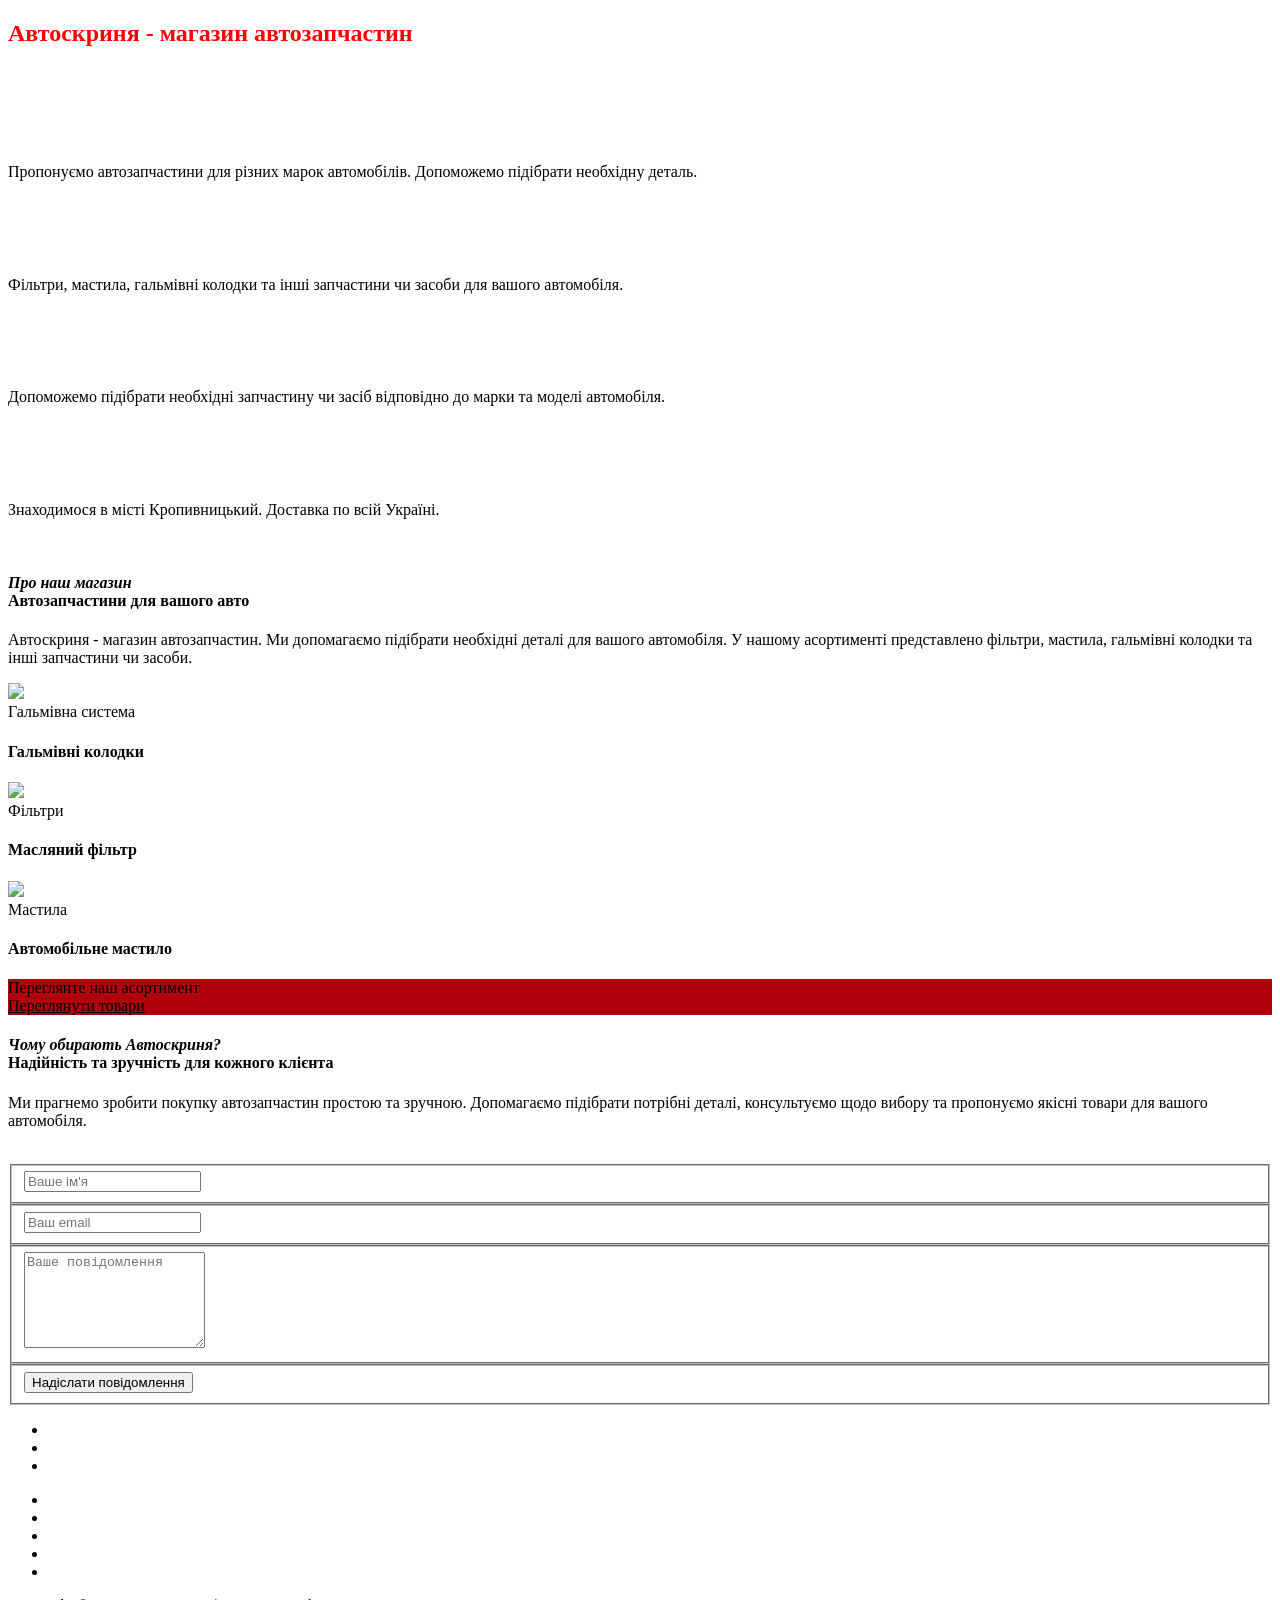
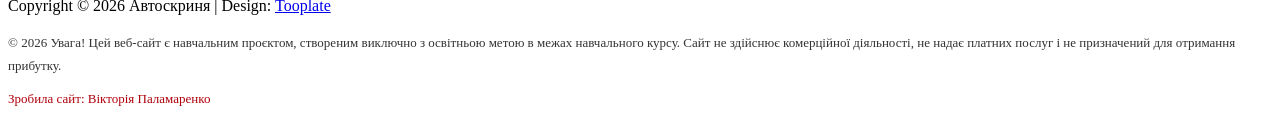
==== index.html @ 046abf92 "Add files via upload" ====
<!doctype html>
<!--[if lt IE 7]>      <html class="no-js lt-ie9 lt-ie8 lt-ie7" lang=""> <![endif]-->
<!--[if IE 7]>         <html class="no-js lt-ie9 lt-ie8" lang=""> <![endif]-->
<!--[if IE 8]>         <html class="no-js lt-ie9" lang=""> <![endif]-->
<!--[if gt IE 8]><!--> <html class="no-js" lang=""> <!--<![endif]-->
    <head>
        <meta charset="utf-8">
        <meta http-equiv="X-UA-Compatible" content="IE=edge,chrome=1">
<!--

Template 2091 Ziggy

http://www.tooplate.com/view/2091-ziggy

-->
        <title>Автоскриня - магазин автозапчастин</title>
        <meta name="description" content="Автоскриня - магазин автозапчастин. Запчастини та все, що потрібно вашому автомобілю. Консультація та допомога у виборі запчастин.">
        <meta name="viewport" content="width=device-width, initial-scale=1">
        
        <link href="https://fonts.googleapis.com/css?family=Open+Sans:300,400,600,700,800" rel="stylesheet">
        <link rel="apple-touch-icon" href="apple-touch-icon.png">

        <link rel="stylesheet" href="css/bootstrap.min.css">
        <link rel="stylesheet" href="css/bootstrap-theme.min.css">
        <link rel="stylesheet" href="css/fontAwesome.css">
        <link rel="stylesheet" href="css/tooplate-style.css">

        <script src="js/vendor/modernizr-2.8.3-respond-1.4.2.min.js"></script>
    </head>
    <body>
        

        <section class="first-section" 
			style="background-image:url('img/images.jpg')";background-size: cover; background-position: center;">
          <div class="container">
            <div class="row">
              <div class="col-md-12">
                <div class="text-content">
                  <h2 style="color: red;">Автоскриня - магазин автозапчастин</h2>
                  <div class="line-dec"></div>
                  <span style="color: white;">Надійні автотовари та запчастини для вашого автомобіля</span>
                </div>
              </div>
            </div>
          </div>
        </section>

        <section class="second-section"
			style="background-image:url('img/images.jpg')";background-size: cover; background-position: center;">
          <div class="container">
            <div class="row">
              <div class="col-md-3 col-sm-6">
                <div class="service-item">
                  <div class="icon">
                    <img src="img/IMG_20261004_141650_410.png" alt="">
                  </div>
                  <h4 style="color: #FFFFFF;"> Якісні запчастини</h4>
                  <p>Пропонуємо автозапчастини для різних марок автомобілів. Допоможемо підібрати необхідну деталь.</p>
                </div>
              </div>
              <div class="col-md-3 col-sm-6">
                <div class="service-item">
                  <div class="icon">
                    <img src="img/IMG_20261004_141649_511.png" alt="">
                  </div>
                  <h4 style="color: #FFFFFF;">Широкий асортимент</h4>
                  <p>Фільтри, мастила, гальмівні колодки та інші запчастини чи засоби для вашого автомобіля.</p>
                </div>
              </div>
              <div class="col-md-3 col-sm-6">
                <div class="service-item">
                  <div class="icon">
                    <img src="img/IMG_20261004_141649_895.png" alt="">
                  </div>
                  <h4 style="color: #FFFFFF;">Допомога у виборі</h4>
                  <p>Допоможемо підібрати необхідні запчастину чи засіб відповідно до марки та моделі автомобіля.</p>
                </div>
              </div>
              <div class="col-md-3 col-sm-6">
                <div class="service-item">
                  <div class="icon">
                    <img src="img/IMG_20261004_141649_577.png" alt="">
                  </div>
                  <h4 style="color: #FFFFFF;">Зручне замовлення</h4>
                  <p>Знаходимося в місті Кропивницький. Доставка по всій Україні.</p>
                </div>
              </div>
            </div>
          </div>
        </section>

        <section class="third-section"
			style="background-image:url('img/images.jpg')";background-size: cover; background-position: center;">
          <div class="container">
            <div class="row">
              <div class="col-md-10 col-md-offset-1">
                <div class="left-image col-md-4">
                  <img src="img/IMG_20261003_163013_142.png" alt="">
                </div>
                <div class="right-text col-md-8">
                  <h4><em>Про наш магазин</em><br>Автозапчастини для вашого авто </h4>
                  <p>Автоскриня -  магазин автозапчастин. Ми допомагаємо підібрати необхідні деталі для вашого автомобіля. У нашому асортименті представлено фільтри, мастила, гальмівні колодки та інші запчастини чи засоби.</p>
                </div>
              </div>
            </div>
          </div>
        </section>

        <section class="fourth-section"
			style="background-image:url('img/images.jpg')";background-size: cover; background-position: center;">
          <div class="container">
            <div class="row">
              <div class="col-md-3 col-sm-6">
                <div class="portfolio-item first-item">
                  <div class="image">
                    <a href="img/01-big-item.jpg" data-lightbox="image-1"><img src="img/IMG_20261004_154417_099.jpg"></a>
                  </div>
                  <div class="text">
                    <span>Гальмівна система</span>
                    <h4>Гальмівні колодки</h4>
                  </div>
                </div>
              </div>
              <div class="col-md-3 col-sm-6">
                <div class="portfolio-item second-item">
                  <div class="image">
                    <a href="img/02-big-item.jpg" data-lightbox="image-1"><img src="img/IMG_20261004_154334_117.jpg"></a>
                  </div>
                  <div class="text">
                    <span>Фільтри</span>
                    <h4>Масляний фільтр</h4>
                  </div>
                </div>
              </div>
              <div class="col-md-3 col-sm-6">
                <div class="portfolio-item third-item">
                  <div class="image">
                    <a href="img/03-big-item.jpg" data-lightbox="image-1"><img src="img/d1448d23336bb88b0eebe94c1fd5f167.jpg"></a>
                  </div>
                  <div class="text">
                    <span>Мастила</span>
                    <h4>Автомобільне мастило</h4>
                  </div>
                </div>
              </div>
              <div class="col-md-3 col-sm-6">
                <div class="send-to-portfolio" style= 'background-color: #b0000b'>
                  <span>Переглянте наш асортимент</span>
                  <div class="primary-button">
                    <a href="portfolio-page.html"; style= 'color: #000000'>Переглянути товари</a>
                  </div>
                </div>
              </div>
            </div>
          </div>
        </section>

        <section class="fivth-section"
			style="background-image:url('img/images.jpg')";background-size: cover; background-position: center;">
          <div class="container">
            <div class="row">
              <div class="col-md-10 col-md-offset-1"> 
                <div class="left-text col-md-8">
                  <h4><em>Чому обирають Автоскриня?</em><br>Надійність та зручність для кожного клієнта</h4>
                  <p>Ми прагнемо зробити покупку автозапчастин простою та зручною. Допомагаємо підібрати потрібні деталі, консультуємо щодо вибору та пропонуємо якісні товари для вашого автомобіля.</p>
                </div>
                <div class="right-image col-md-4">
                  <img src="img/right-image.png" alt="">
                </div>
              </div>
            </div>
          </div>
        </section>

        <section class="sixth-section"
			style="background-image:url('img/images.jpg')";background-size: cover; background-position: center;">
          <div class="container">
            <div class="row">
              <div class="col-md-6">
                <div class="row">
                  <form id="contact" action="" method="post">
                    <div class="col-md-6">
                      <fieldset>
                        <input name="name" type="text" class="form-control" id="name" placeholder="Ваше ім'я" required="">
                      </fieldset>
                    </div>
                    <div class="col-md-6">
                      <fieldset>
                        <input name="email" type="email" class="form-control" id="email" placeholder="Ваш email" required="">
                      </fieldset>
                    </div>
                    <div class="col-md-12">
                      <fieldset>
                        <textarea name="message" rows="6" class="form-control" id="message" placeholder="Ваше повідомлення" required=""></textarea>
                      </fieldset>
                    </div>
                    <div class="col-md-12">
                      <fieldset>
                        <button type="submit" id="form-submit" class="btn">Надіслати повідомлення</button>
                      </fieldset>
                    </div>
                  </form>
                </div>
              </div>
              <div class="col-md-5">
                <div class="right-info">
                  <ul>
                    <li><a href="#" style="color: #FFFFFF;"><i class="fa fa-envelope" style="color: #FFFFFF;"></i>avtoskrynya56</a></li>
                    <li><a href="#" style="color: #FFFFFF;"><i class="fa fa-phone" style="color: #FFFFFF;"></i>0660778805</a></li>
                    <li><a href="#" style="color: #FFFFFF;"><i class="fa fa-map-marker" style="color: #FFFFFF;"></i>м.Кропивницький,вул.Холодноярська 56,Україна</a></li>
                  </ul>
                </div>
              </div>
            </div>
          </div>
        </section>

        <footer>
          <div class="container">
            <div class="row">
              <div class="col-md-12">
                <ul>
                  <li><a href="https://www.facebook.com/tooplate"><i class="fa fa-facebook"></i></a></li>
                  <li><a href="#"><i class="fa fa-twitter"></i></a></li>
                  <li><a href="#"><i class="fa fa-linkedin"></i></a></li>
                  <li><a href="#"><i class="fa fa-rss"></i></a></li>
                  <li><a href="#"><i class="fa fa-dribbble"></i></a></li>
                </ul>
                <p>Copyright &copy; 2026 Автоскриня
                        
                        | Design: <a href="https://www.facebook.com/tooplate" target="_parent">Tooplate</a></p>
						<p style="color: #333333; font-size: 13px; line-height: 1.8; margin-top: 15px;">
  © 2026 Увага! Цей веб-сайт є навчальним проєктом, створеним виключно з освітньою метою в межах навчального курсу. Сайт не здійснює комерційної діяльності, не надає платних послуг і не призначений для отримання прибутку.
</p>

<p style="color: #b0000b; font-size: 13px;">
  Зробила сайт: Вікторія Паламаренко
</p>
              </div>
            </div>
          </div>
        </footer>

        <script src="//ajax.googleapis.com/ajax/libs/jquery/1.11.2/jquery.min.js"></script>
        <script>window.jQuery || document.write('<script src="js/vendor/jquery-1.11.2.min.js"><\/script>')</script>

        <script src="js/vendor/bootstrap.min.js"></script>

        <script src="js/plugins.js"></script>
        <script src="js/main.js"></script>

    </body>
</html>
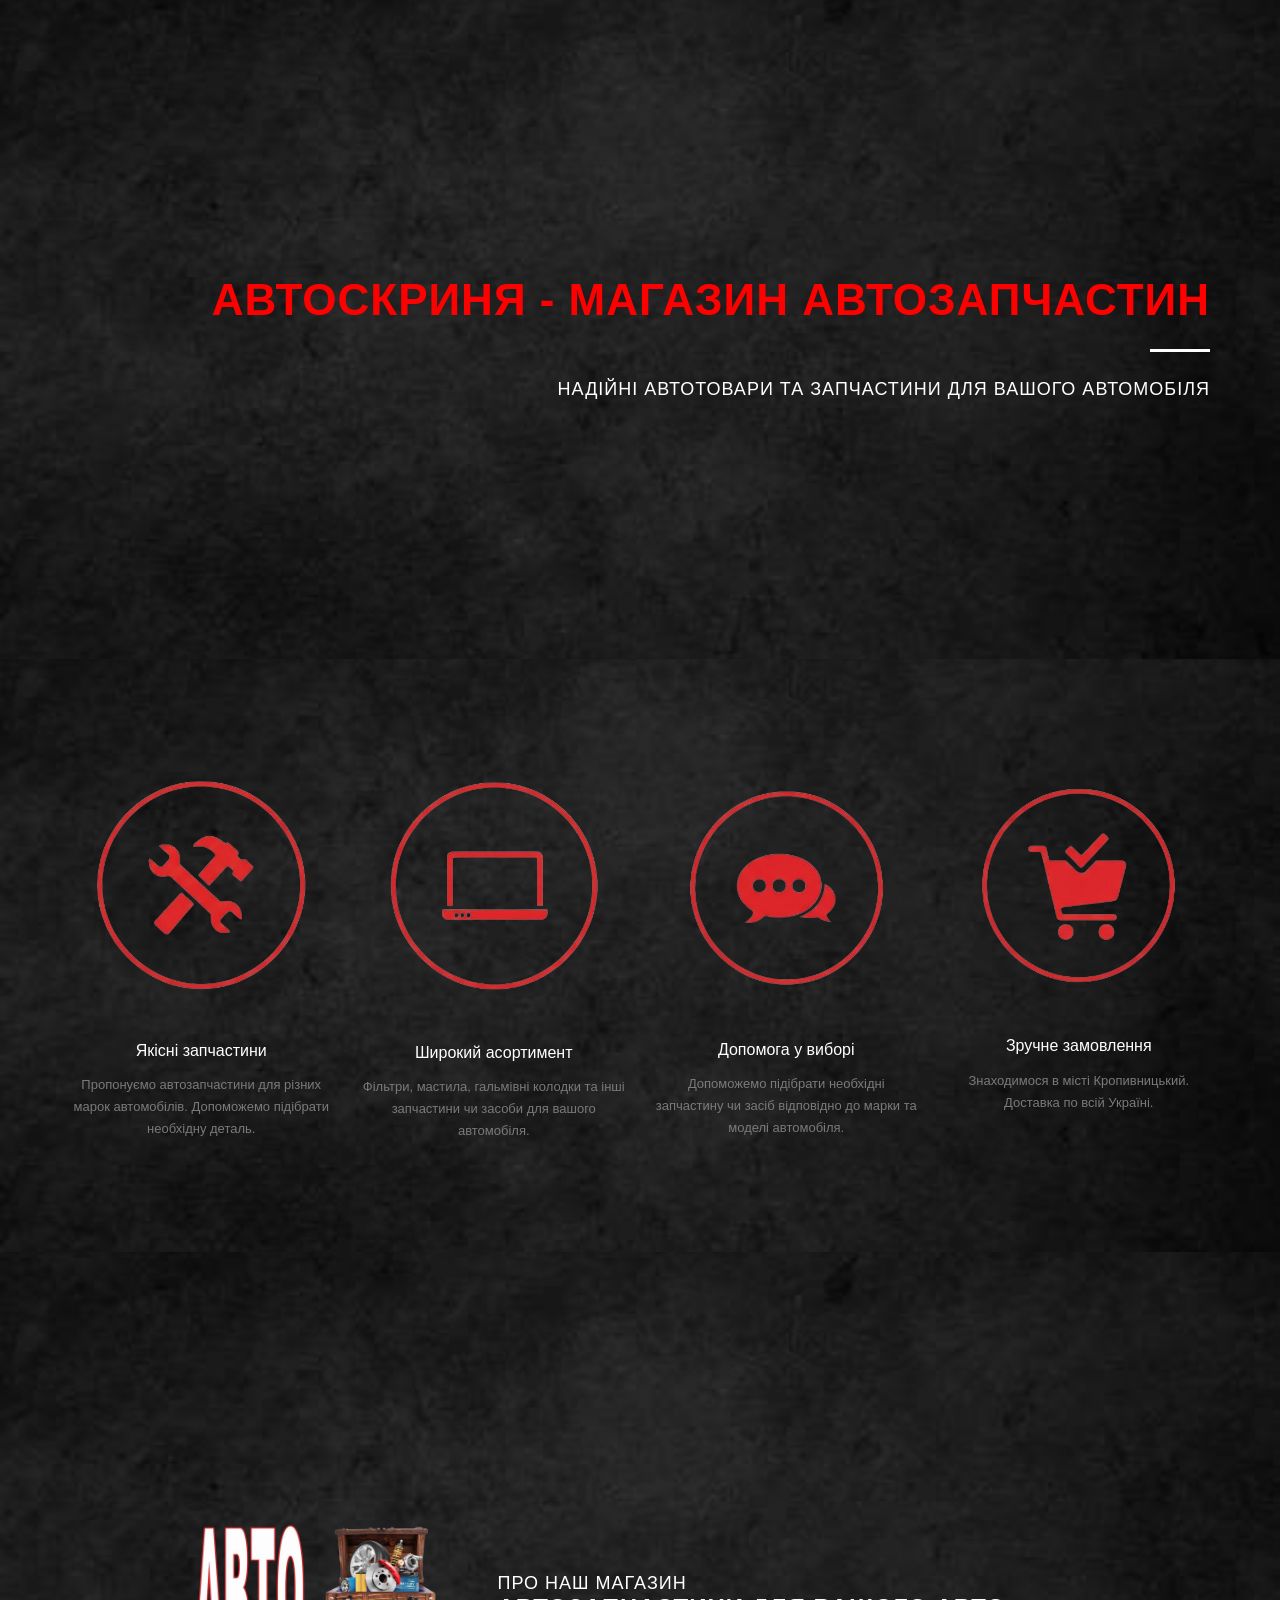
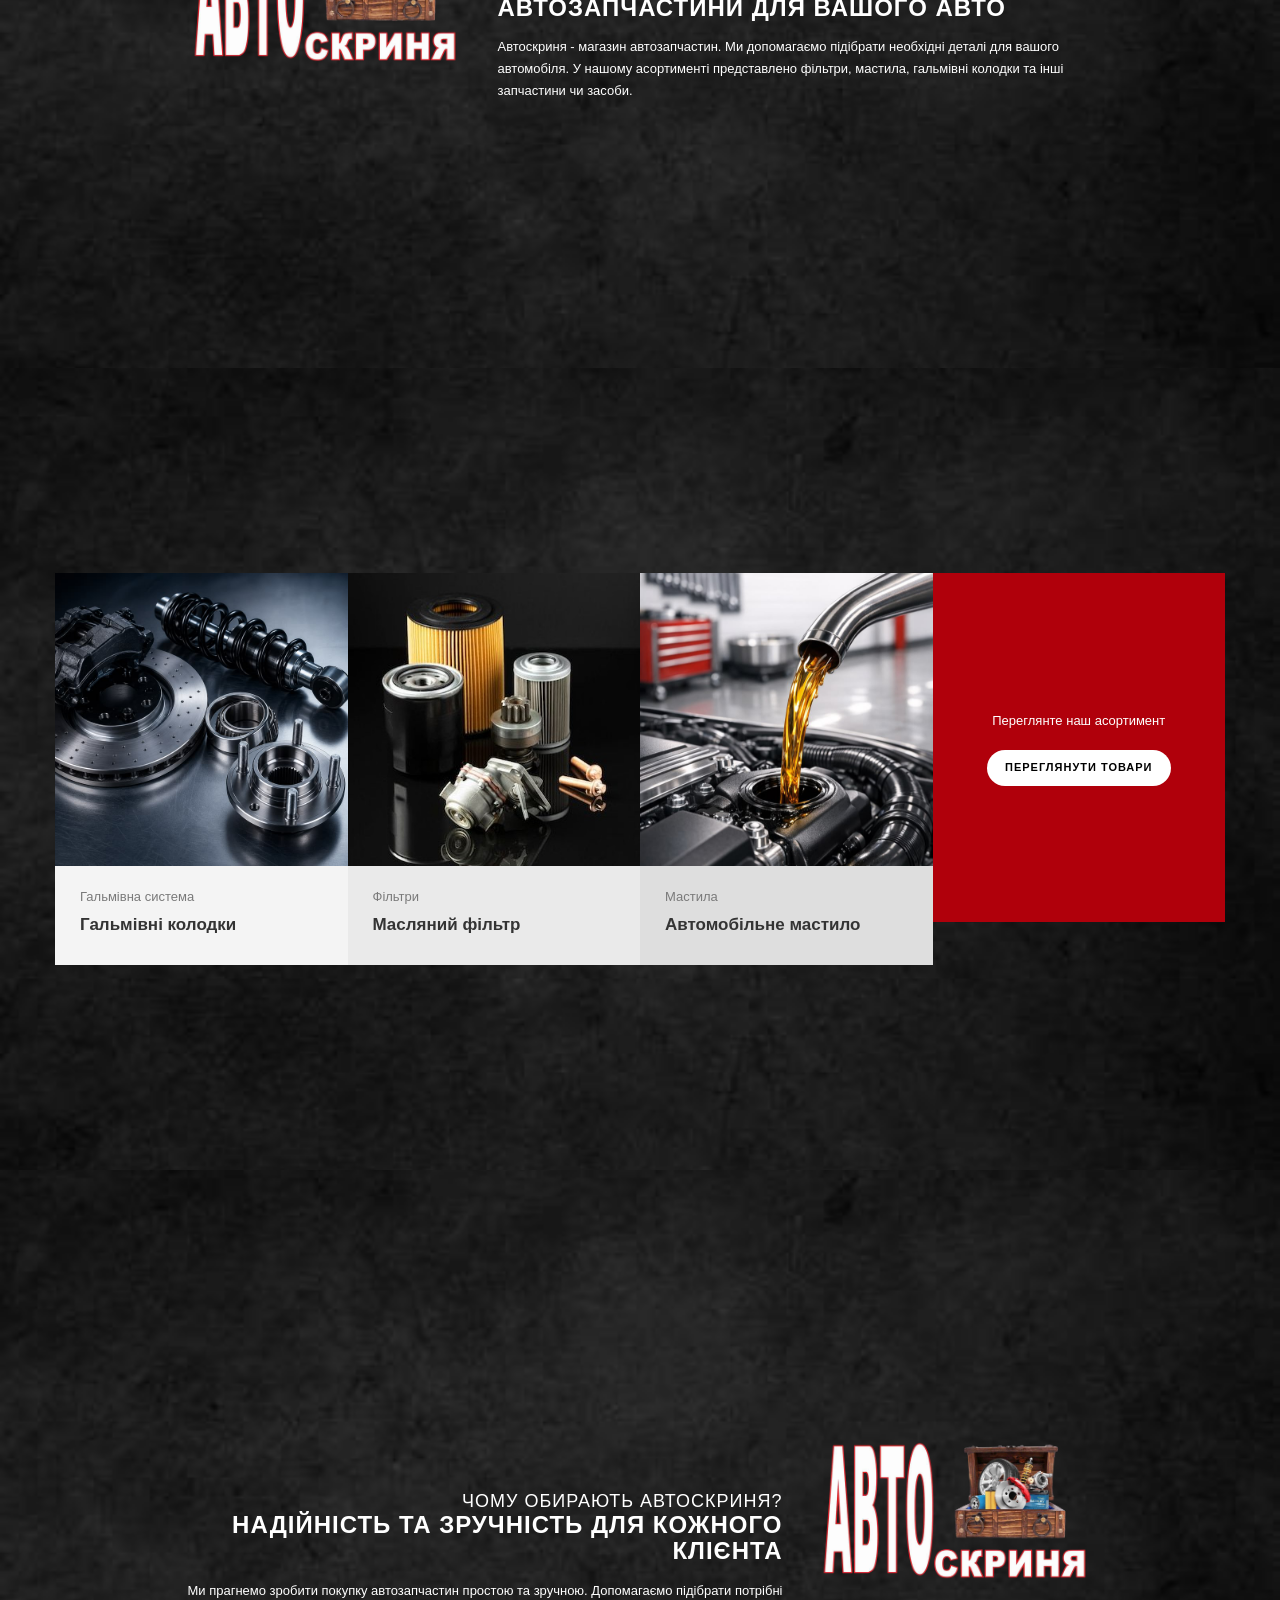
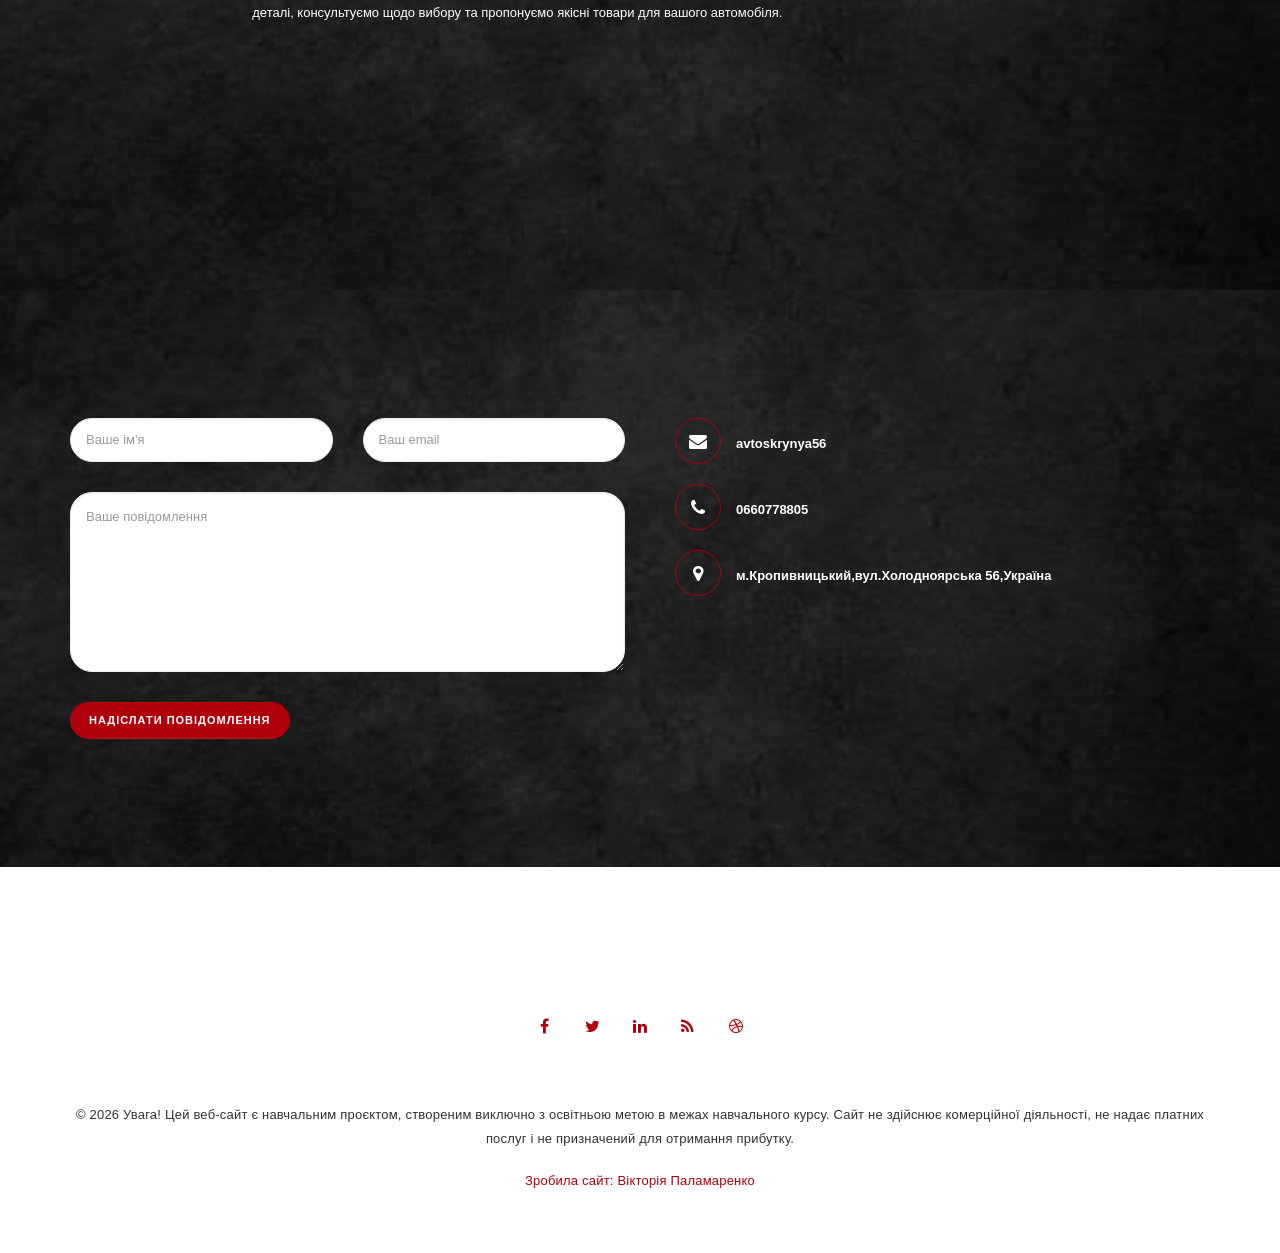
==== commit 1f042d87: "Add files via upload" ====
--- a/index.html
+++ b/index.html
@@ -4,6 +4,15 @@
 <!--[if IE 8]>         <html class="no-js lt-ie9" lang=""> <![endif]-->
 <!--[if gt IE 8]><!--> <html class="no-js" lang=""> <!--<![endif]-->
     <head>
+	<!-- Google tag (gtag.js) -->
+<script async src="https://www.googletagmanager.com/gtag/js?id=G-DSGMZF44G0"></script>
+<script>
+  window.dataLayer = window.dataLayer || [];
+  function gtag(){dataLayer.push(arguments);}
+  gtag('js', new Date());
+
+  gtag('config', 'G-DSGMZF44G0');
+</script>
         <meta charset="utf-8">
         <meta http-equiv="X-UA-Compatible" content="IE=edge,chrome=1">
 <!--
@@ -31,7 +40,7 @@
         
 
         <section class="first-section" 
-			style="background-image:url('img/images.jpg')";background-size: cover; background-position: center;">
+			style="background-image:url('img/images.jpg'); background-size: cover; background-position: center;">
           <div class="container">
             <div class="row">
               <div class="col-md-12">
@@ -46,7 +55,7 @@
         </section>
 
         <section class="second-section"
-			style="background-image:url('img/images.jpg')";background-size: cover; background-position: center;">
+			style="background-image:url('img/images.jpg');background-size: cover; background-position: center;">
           <div class="container">
             <div class="row">
               <div class="col-md-3 col-sm-6">
@@ -90,7 +99,7 @@
         </section>
 
         <section class="third-section"
-			style="background-image:url('img/images.jpg')";background-size: cover; background-position: center;">
+			style="background-image:url('img/images.jpg');background-size: cover; background-position: center;">
           <div class="container">
             <div class="row">
               <div class="col-md-10 col-md-offset-1">
@@ -107,7 +116,7 @@
         </section>
 
         <section class="fourth-section"
-			style="background-image:url('img/images.jpg')";background-size: cover; background-position: center;">
+			style="background-image:url('img/images.jpg');background-size: cover; background-position: center;">
           <div class="container">
             <div class="row">
               <div class="col-md-3 col-sm-6">
@@ -156,7 +165,7 @@
         </section>
 
         <section class="fivth-section"
-			style="background-image:url('img/images.jpg')";background-size: cover; background-position: center;">
+			style="background-image:url('img/images.jpg');background-size: cover; background-position: center;">
           <div class="container">
             <div class="row">
               <div class="col-md-10 col-md-offset-1"> 
@@ -165,7 +174,7 @@
                   <p>Ми прагнемо зробити покупку автозапчастин простою та зручною. Допомагаємо підібрати потрібні деталі, консультуємо щодо вибору та пропонуємо якісні товари для вашого автомобіля.</p>
                 </div>
                 <div class="right-image col-md-4">
-                  <img src="img/right-image.png" alt="">
+                  <img src="img/IMG_20261003_163013_142.png" alt="">
                 </div>
               </div>
             </div>
@@ -173,7 +182,7 @@
         </section>
 
         <section class="sixth-section"
-			style="background-image:url('img/images.jpg')";background-size: cover; background-position: center;">
+			style="background-image:url('img/images.jpg');background-size: cover; background-position: center;">
           <div class="container">
             <div class="row">
               <div class="col-md-6">
--- a/css/tooplate-style.css
+++ b/css/tooplate-style.css
@@ -0,0 +1,983 @@
+/* 
+
+Template 2091 Ziggy
+
+http://www.tooplate.com/view/2091-ziggy
+
+*/
+
+/*============
+BASIC STYLE
+============*/
+
+ul {
+	padding: 0;
+	margin: 0;
+	list-style: none;
+}
+
+body {
+	font-family: 'Open Sans', sans-serif;
+}
+
+p {
+	font-size: 13px;
+	color: #7a7a7a;
+	line-height: 22px;
+}
+
+.primary-button a {
+	text-decoration: none;
+	padding: 10px 18px;
+	display: inline-block;
+	border-radius: 24px;
+	font-size: 11px;
+	text-transform: uppercase;
+	font-weight: 700;
+	letter-spacing: 1px;
+}
+
+
+/* ======================
+----- FIRST SECTION------
+=======================*/
+
+.first-section {
+	background-image: url(../img/first-section-bg.png);
+	background-size: cover;
+	width: 100%;
+	background-repeat: no-repeat;
+	padding: 20% 0px 20% 0px;
+}
+
+.first-section .text-content {
+	text-align: right;
+	color: #fff;
+}
+
+.first-section .text-content h2 {
+	font-size: 44px;
+	text-transform: uppercase;
+	font-weight: 900;
+	letter-spacing: 1px;
+}
+
+.first-section .text-content .line-dec {
+	width: 60px;
+	height: 3px;
+	background-color: #fff;
+	margin: 25px 0px 25px auto;
+}
+
+.first-section .text-content span {
+	font-size: 18px;
+	text-transform: uppercase;
+	font-weight: 300;
+	letter-spacing: 1px;
+}
+
+
+/* ======================
+---- SECOND SECTION------
+=======================*/
+
+.second-section {
+	padding: 100px 0px;
+}
+
+.second-section .service-item {
+	text-align: center;
+}
+
+.second-section .service-item .icon img {
+	max-width: 100%;
+	overflow: hidden;
+}
+
+.second-section h4 {
+	font-size: 16px;
+	color: #415b90;
+	margin-top: 25px;
+	margin-bottom: 15px;
+}
+
+
+/* ======================
+----- THIRD SECTION------
+=======================*/
+
+.third-section {
+	background-image: url(../img/third-section-bg.png);
+	background-size: cover;
+	width: 100%;
+	background-repeat: no-repeat;
+	padding: 20% 0px;
+}
+
+.third-section .left-image img {
+	width: 100%;
+	overflow: hidden;
+	text-align: center;
+}
+
+.third-section .right-text {
+	display: inline;
+}
+
+.third-section em {
+	font-size: 18px;
+	font-style: normal;
+	font-weight: 300;
+}
+
+.third-section h4 {
+	margin-top: 60px;
+	color: #fff;
+	font-size: 24px;
+	font-weight: 700;
+	text-transform: uppercase;
+	letter-spacing: 1px;
+}
+
+.third-section p {
+	color: #fff;
+	margin-top: 15px;
+}
+
+
+/* ======================
+---- FOURTH SECTION -----
+=======================*/
+
+.fourth-section {
+	background-image: url(../img/fourth-section-bg.png);
+	background-size: cover;
+	width: 100%;
+	background-repeat: no-repeat;
+	padding: 16% 0px;
+}
+
+.fourth-section .col-md-3 {
+	padding-left: 0px;
+	padding-right: 0px;
+}
+
+.fourth-section .portfolio-item img {
+	width: 100%;
+	overflow: hidden;
+}
+
+.fourth-section .first-item .text {
+	background-color: #f4f4f4;
+}
+
+.fourth-section .second-item .text {
+	background-color: #eaeaea;
+}
+
+.fourth-section .third-item .text {
+	background-color: #dedede;
+}
+
+.fourth-section .portfolio-item .text {
+	padding: 20px 25px;
+}
+
+.fourth-section .portfolio-item .text span {
+	font-size: 13px;
+	color: #7a7a7a;
+}
+
+.fourth-section .portfolio-item .text h4 {
+	font-size: 17px;
+	color: #343434;
+	font-weight: 700;
+}
+
+.fourth-section .send-to-portfolio {
+	background-color: #415b90;
+	text-align: center;
+	padding:  46.7% 0px;
+}
+
+.fourth-section .send-to-portfolio span {
+	display: inline-block;
+	font-size: 13px;
+	color: #fff;
+}
+
+.fourth-section .send-to-portfolio .primary-button {
+	margin-top: 20px;
+}
+
+.fourth-section .send-to-portfolio .primary-button a {
+	background-color: #fff;
+	color: #415b90;
+}
+
+.fourth-section .send-to-portfolio .primary-button a:hover {
+	background-color: #22304d;
+	color: #fff;
+	transition: all 0.3s;
+}
+
+
+/* ======================
+----- FIVTH SECTION------
+=======================*/
+
+.fivth-section {
+	background-image: url(../img/fivth-section-bg.png);
+	background-size: cover;
+	width: 100%;
+	background-repeat: no-repeat;
+	padding: 20% 0px;
+}
+
+.fivth-section .right-image {
+	display: inline;
+}
+
+.fivth-section .right-image img {
+	max-width: 100%;
+	overflow: hidden;
+	text-align: center;
+}
+
+.fivth-section .left-text {
+	display: inline;
+	text-align: right;
+}
+
+.fivth-section em {
+	font-size: 18px;
+	font-style: normal;
+	font-weight: 300;
+}
+
+.fivth-section h4 {
+	margin-top: 60px;
+	color: #fff;
+	font-size: 24px;
+	font-weight: 700;
+	text-transform: uppercase;
+	letter-spacing: 1px;
+}
+
+.fivth-section p {
+	color: #fff;
+	margin-top: 15px;
+}
+
+
+/* ======================
+----- SIXTH SECTION------
+=======================*/
+
+.sixth-section {
+	background-image: url(../img/sixth-section-bg.png);
+	background-size: cover;
+	width: 100%;
+	background-repeat: no-repeat;
+	padding: 10% 0px;
+}
+
+.sixth-section input {
+	padding-left: 15px;
+	font-size: 13px;
+	color: #7a7a7a;
+	border: 1px solid #eee;
+	outline: none;
+	height: 44px;
+	border-radius: 22px;
+	width: 100%;
+	margin-bottom: 30px;
+}
+
+.sixth-section textarea {
+	border-radius: 22px;
+	border: 1px solid #eee;
+	padding: 15px;
+	font-size: 13px;
+	color: #7a7a7a;
+	outline: none;
+	margin-bottom: 25px;
+	height: 180px;
+	max-height: 250px;
+	width: 100%;
+	max-width: 100%;
+	max-height: 240px;
+	display: inline-block;
+}
+
+.sixth-section button {
+	text-decoration: none;
+	padding: 10px 18px;
+	display: inline-block;
+	border-radius: 24px;
+	font-size: 11px;
+	text-transform: uppercase;
+	font-weight: 700;
+	background-color: #415b90;
+	color: #fff;
+	letter-spacing: 1px;
+}
+
+.sixth-section button:hover {
+	color: #fff;
+	background-color: #22304d;
+	transition: all 0.3s;
+}
+
+.sixth-section .right-info {
+	margin-left: 20px;
+}
+
+.sixth-section .right-info ul {
+	padding: 0;
+	margin: 0;
+	list-style: none;
+}
+
+.sixth-section .right-info ul li {
+	display: block;
+	font-size: 13px;
+	font-weight: 700;
+	color: #415b90;
+	margin-bottom: 20px;
+}
+
+.sixth-section .right-info ul li a {
+	text-decoration: none;
+	color: #415b90;
+}
+
+.sixth-section .right-info ul li i {
+	margin-right: 15px;
+	display: inline-block;
+	width: 46px;
+	height: 46px;
+	line-height: 46px;
+	text-align: center;
+	color: #415b90;
+	border-radius: 50%;
+	border: 1px solid #415b90;
+	font-size: 18px;
+}
+
+/* ======================
+----- FOOTER SECTION ----
+=======================*/
+
+footer {
+	text-align: center;
+	background-image: url(../img/footer-bg.png);
+	background-size: cover;
+	width: 100%;
+	background-repeat: no-repeat;
+	padding: 11% 0px 4% 0px;
+}
+
+footer ul {
+	padding: 0;
+	margin: 0;
+	list-style: none;
+}
+
+footer ul li {
+	display: inline-block;
+	margin: 0 3px;
+}
+
+footer ul li a {
+	font-size: 16px;
+	color: #415b90;
+	display: inline-block;
+	width: 38px;
+	height: 38px;
+	line-height: 38px;
+	text-align: center;
+	background-color: #fff;
+	border-radius: 50%;
+}
+
+footer ul li a:hover {
+	background-color: #22304d;
+	color: #415b90;
+	transition: all 0.3s;
+}
+
+footer p {
+	margin-top: 20px;
+	font-size: 13px;
+	font-weight: 300;
+	letter-spacing: 0.2px;
+	color: #fff;
+}
+
+footer em {
+	font-style: normal;
+	font-weight: 600;
+}
+
+footer a {
+	color: #fff;
+}
+
+footer a:hover {
+	color: #3CF;
+}
+
+
+/* =====================
+----- GALLERY PAGE -----
+======================*/
+
+.first-gallery-section {
+	background-image: url(../img/heading-bg.png);
+	background-size: cover;
+	width: 100%;
+	background-repeat: no-repeat;
+	padding: 10% 0px 15% 0px;
+}
+
+.first-gallery-section .text-content {
+	text-align: right;
+	color: #fff;
+}
+
+.first-gallery-section .text-content h2 {
+	font-size: 44px;
+	text-transform: uppercase;
+	font-weight: 900;
+	letter-spacing: 1px;
+}
+
+.first-gallery-section .text-content .line-dec {
+	width: 60px;
+	height: 3px;
+	background-color: #fff;
+	margin: 25px 0px 25px auto;
+}
+
+.first-gallery-section .text-content span {
+	font-size: 18px;
+	text-transform: uppercase;
+	font-weight: 300;
+	letter-spacing: 1px;
+}
+
+.send-to-home  {
+	margin-top: 100px;
+	margin-bottom: 50px;
+}
+
+.send-to-home .back-to-home {
+	background-color: #415b90;
+	text-align: center;
+	padding: 45px 0px;
+}
+
+.send-to-home .back-to-home span {
+	display: inline-block;
+	font-size: 13px;
+	color: #fff;
+}
+
+.send-to-home .back-to-home .primary-button {
+	margin-top: 20px;
+}
+
+.send-to-home .back-to-home .primary-button a {
+	background-color: #fff;
+	color: #415b90;
+}
+
+.send-to-home .back-to-home .primary-button a:hover {
+	background-color: #22304d;
+	color: #fff;
+	transition: all 0.3s;
+}
+
+.filter-categories {
+  text-align: center;
+  margin-bottom: 20px;
+  margin-top: 10px;
+}
+
+.filter-categories ul li {
+  margin: 0px 5px 15px 5px;
+  display: inline-block;
+}
+
+.filter-categories ul li span {
+  cursor: pointer;
+  color: #7a7a7a;
+  border-radius: 25px;
+  background: white;
+  display: inline-block;
+  border: 1px solid #ddd;
+  padding: 10px 18px;
+  font-size: 11px;
+  text-transform: uppercase;
+  font-weight: 700;
+}
+
+.filter-categories ul li.active span {
+  background: #415b90;
+  color: white;
+  border: 1px solid #415b90;
+}
+
+.projects-holder .mix {
+  display: none;
+}
+
+.content-wrapper {
+	margin-bottom: 100px;
+	text-align: center;
+}
+
+.content-wrapper .portfolio-items {
+	margin-top: 30px;
+}
+
+.content-wrapper ul {
+	padding: 0;
+	margin: 0;
+	list-style: none;
+}
+
+.content-wrapper .project-item {
+	margin-top: 25px;
+}
+
+.content-wrapper .project-item img {
+	width: 100%;
+	overflow: hidden;
+}
+
+.content-wrapper .project-item .text {
+	text-align: left;
+	padding: 20px 25px;
+	background-color: #f4f4f4;
+}
+
+.content-wrapper .project-item .text span {
+	font-size: 13px;
+	color: #7a7a7a;
+}
+
+.content-wrapper .project-item .text h4 {
+	font-size: 17px;
+	color: #343434;
+	font-weight: 700;
+}
+
+
+/* ======================
+-- RESPONSIVE SECTION ---
+=======================*/
+
+@media (max-width: 1200px){
+
+	.fourth-section .send-to-portfolio {
+		padding:  47.5% 0px;
+	}
+
+	.gallery-page .portfolio-items  {
+		margin-right: 15px;
+	}
+
+}
+
+@media (max-width: 992px){
+
+	.fourth-section .send-to-portfolio {
+		padding:  45.8% 0px;
+	}
+
+	.third-section {
+		text-align: center;
+	}
+
+	.third-section .right-text {
+		text-align: left;
+	}
+
+	.third-section .left-image img {
+		width: 50%;
+	}
+
+	.fivth-section {
+		text-align: center;
+	}
+
+	.fivth-section .left-text {
+		text-align: left;
+	}
+
+	.fivth-section .right-image img {
+		margin-top: 30px;
+		width: 50%;
+	}
+
+	.sixth-section .right-info {
+		text-align: left;
+		margin-left: 0px;
+		margin-top: 45px;
+	}
+
+}
+
+@media (max-width: 850px){
+
+	.send-to-home  {
+		margin-top: 80px;
+	}
+
+	.first-gallery-section {
+		padding: 10% 0px 40% 0px;
+	}
+
+	.first-section {
+		padding: 150px 0px 200px 0px;
+	}
+
+	.first-section .text-content {
+		text-align: center;
+	}
+
+	.first-section .text-content .line-dec {
+		margin: 25px auto;
+	}
+
+	.second-section {
+		padding: 50px 0px 0px 0px;
+	}
+
+	.second-section .service-item {
+		margin-bottom: 50px;
+	}
+
+	.third-section {
+		margin-top: -50px;
+		text-align: center;
+		padding: 250px 0px 150px 0px;
+	}
+
+	.third-section .right-text {
+		text-align: left;
+	}
+
+	.fourth-section {
+		padding: 150px 0px;
+	}
+
+	.fourth-section .col-md-3 {
+		padding-left: 15px;
+		padding-right: 15px;
+	}
+
+	.fourth-section .portfolio-item {
+		margin-bottom: 30px;
+	}
+
+	.fourth-section .send-to-portfolio {
+		padding:  46% 0px;
+	}
+
+	.fivth-section {
+		text-align: center;
+		padding: 50px 0px 250px 0px;
+	}
+
+	.fivth-section .left-text {
+		text-align: left;
+		margin-bottom: 30px;
+		display: inline-block;
+	}
+
+	.sixth-section {
+		text-align: center;
+		padding: 0px 0px 0px 0px;
+	}
+
+	.sixth-section .right-info {
+		text-align: left;
+		margin-left: 0px;
+		margin-top: 45px;
+	}
+
+	footer {
+		margin-top: -50px;
+		padding: 200px 0px 20px 0px;
+	}
+}
+
+
+@media (max-width: 590px){
+
+	.third-section {
+		text-align: center;
+	}
+
+	.third-section .left-image img {
+		width: 80%;
+	}
+
+	.fivth-section {
+		text-align: center;
+	}
+
+	.fivth-section .right-image img {
+		width: 80%;
+	}
+	
+}
+
+/*========================================
+----------- LIGHT BOX STYLE ------------
+========================================*/
+
+/* Preload images */
+body:after {
+  content: url(../img/close.png) url(../img/loading.gif) url(../img/prev.png) url(../img/next.png);
+  display: none;
+}
+
+body.lb-disable-scrolling {
+  overflow: hidden;
+}
+
+.lightboxOverlay {
+  position: absolute;
+  top: 0;
+  left: 0;
+  z-index: 9999;
+  background-color: black;
+  filter: progid:DXImageTransform.Microsoft.Alpha(Opacity=80);
+  opacity: 0.8;
+  display: none;
+}
+
+.lightbox {
+  position: absolute;
+  margin-top: 5%;
+  left: 0;
+  width: 100%;
+  z-index: 10000;
+  text-align: center;
+  line-height: 0;
+  font-weight: normal;
+}
+
+.lightbox .lb-image {
+  display: block;
+  height: auto;
+  max-width: inherit;
+  max-height: none;
+  border-radius: 3px;
+
+  /* Image border */
+  border: 4px solid white;
+}
+
+.lightbox a img {
+  border: none;
+}
+
+.lb-outerContainer {
+  position: relative;
+  *zoom: 1;
+  width: 250px;
+  height: 250px;
+  margin: 0 auto;
+  border-radius: 4px;
+
+  /* Background color behind image.
+     This is visible during transitions. */
+  background-color: white;
+}
+
+.lb-outerContainer:after {
+  content: "";
+  display: table;
+  clear: both;
+}
+
+.lb-loader {
+  position: absolute;
+  top: 43%;
+  left: 0;
+  height: 25%;
+  width: 100%;
+  text-align: center;
+  line-height: 0;
+}
+
+.lb-cancel {
+  display: block;
+  width: 32px;
+  height: 32px;
+  margin: 0 auto;
+  background: url(../img/loading.gif) no-repeat;
+}
+
+.lb-nav {
+  position: absolute;
+  top: 0;
+  left: 0;
+  height: 100%;
+  width: 100%;
+  z-index: 10;
+}
+
+.lb-container > .nav {
+  left: 0;
+}
+
+.lb-nav a {
+  outline: none;
+  background-image: url('[data-uri]');
+}
+
+.lb-prev, .lb-next {
+  height: 100%;
+  cursor: pointer;
+  display: block;
+}
+
+.lb-nav a.lb-prev {
+  width: 34%;
+  left: 0;
+  float: left;
+  background: url(../img/prev.png) left 48% no-repeat;
+  filter: progid:DXImageTransform.Microsoft.Alpha(Opacity=0);
+  opacity: 0;
+  -webkit-transition: opacity 0.6s;
+  -moz-transition: opacity 0.6s;
+  -o-transition: opacity 0.6s;
+  transition: opacity 0.6s;
+}
+
+.lb-nav a.lb-prev:hover {
+  filter: progid:DXImageTransform.Microsoft.Alpha(Opacity=100);
+  opacity: 1;
+}
+
+.lb-nav a.lb-next {
+  width: 64%;
+  right: 0;
+  float: right;
+  background: url(../img/next.png) right 48% no-repeat;
+  filter: progid:DXImageTransform.Microsoft.Alpha(Opacity=0);
+  opacity: 0;
+  -webkit-transition: opacity 0.6s;
+  -moz-transition: opacity 0.6s;
+  -o-transition: opacity 0.6s;
+  transition: opacity 0.6s;
+}
+
+.lb-nav a.lb-next:hover {
+  filter: progid:DXImageTransform.Microsoft.Alpha(Opacity=100);
+  opacity: 1;
+}
+
+.lb-dataContainer {
+  margin: 0 auto;
+  padding-top: 5px;
+  *zoom: 1;
+  width: 100%;
+  -moz-border-radius-bottomleft: 4px;
+  -webkit-border-bottom-left-radius: 4px;
+  border-bottom-left-radius: 4px;
+  -moz-border-radius-bottomright: 4px;
+  -webkit-border-bottom-right-radius: 4px;
+  border-bottom-right-radius: 4px;
+}
+
+.lb-dataContainer:after {
+  content: "";
+  display: table;
+  clear: both;
+}
+
+.lb-data {
+  padding: 0 4px;
+  color: #ccc;
+}
+
+.lb-data .lb-details {
+  width: 85%;
+  float: left;
+  text-align: left;
+  line-height: 1.1em;
+}
+
+.lb-data .lb-caption {
+  font-size: 13px;
+  font-weight: bold;
+  line-height: 1em;
+}
+
+.lb-data .lb-caption a {
+  color: #4ae;
+}
+
+.lb-data .lb-number {
+  display: block;
+  clear: left;
+  padding-bottom: 1em;
+  font-size: 12px;
+  color: #999999;
+}
+
+.lb-data .lb-close {
+  display: block;
+  float: right;
+  width: 30px;
+  height: 30px;
+  background: url(../img/close.png) top right no-repeat;
+  text-align: right;
+  outline: none;
+  filter: progid:DXImageTransform.Microsoft.Alpha(Opacity=70);
+  opacity: 0.7;
+  -webkit-transition: opacity 0.2s;
+  -moz-transition: opacity 0.2s;
+  -o-transition: opacity 0.2s;
+  transition: opacity 0.2s;
+}
+
+.lb-data .lb-close:hover {
+  cursor: pointer;
+  filter: progid:DXImageTransform.Microsoft.Alpha(Opacity=100);
+  opacity: 1;
+}
+
+#form-submit {
+    background-color: #b0000b;
+    border-color: #b0000b;
+    color: white;
+}
+
+#form-submit:hover {
+    background-color: #800008;
+    border-color: #800008;
+    color: white;
+}
+.form-control:focus {
+    border-color: #b0000b !important;
+    box-shadow: 0 0 5px rgba(176, 0, 11, 0.5) !important;
+    outline-color: #b0000b !important;
+}
+.right-info ul li i {
+    border-color: #b0000b !important;
+}
+footer ul li a i {
+    color: #b0000b !important;
+}
+
+footer ul li a:hover i {
+    color: #800008 !important;
+}
